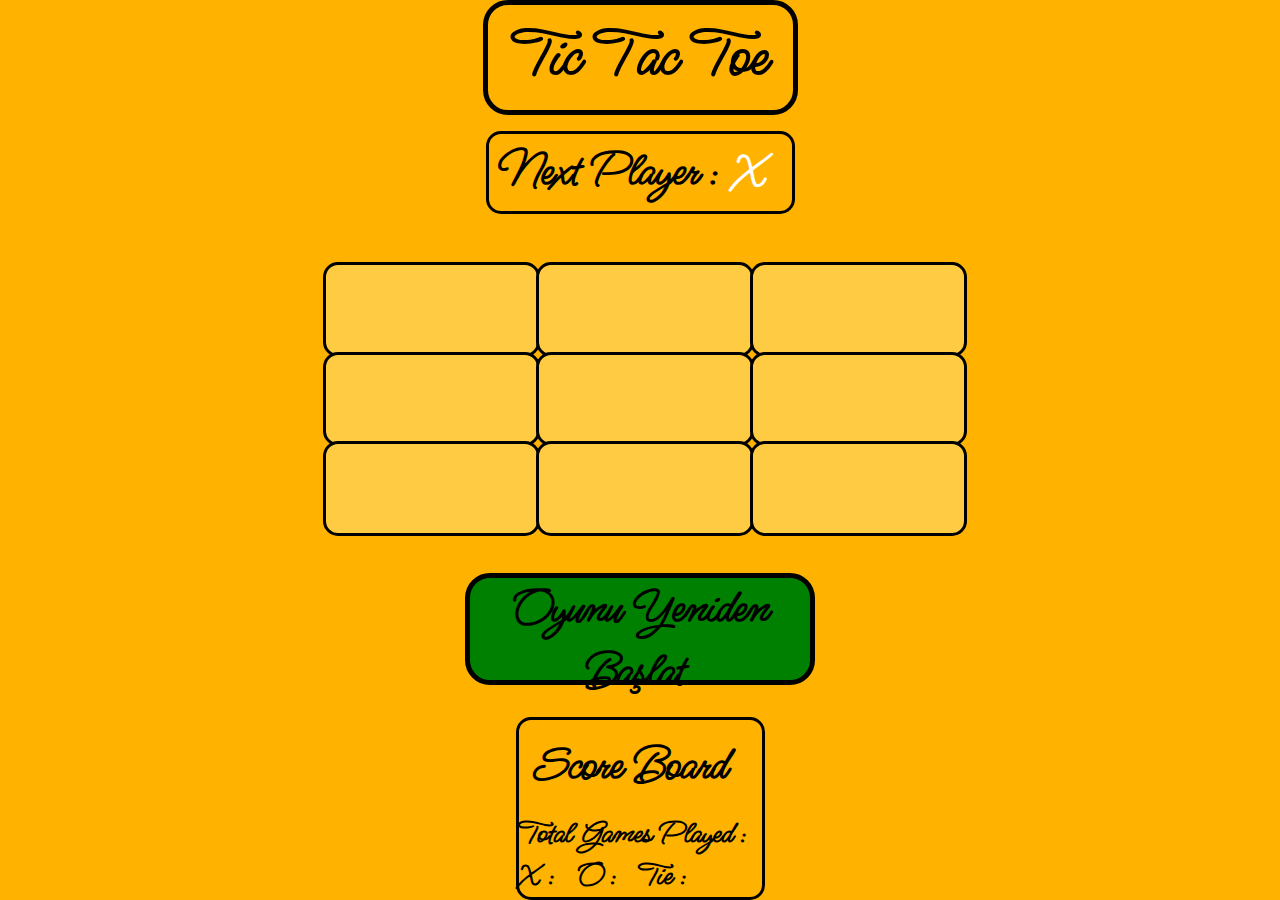
==== ttt.html @ f7eaafa1 "first commit" ====
<!DOCTYPE html>
<html lang="en">
<head>
    <meta charset="UTF-8">
    <meta http-equiv="X-UA-Compatible" content="IE=edge">
    <meta name="viewport" content="width=device-width, initial-scale=1.0">
    <title>Tic Tac Toe</title>
    <link rel="stylesheet" href="/src/ttt.css">
</head>
<body>
    <p class="title">Tic Tac Toe</p>
    <div class="info-area">
        <p class="current-player">Next Player : <span class="current-player-value">X</span></p>
    </div>
    <div class="table-area">
        <div class="table"></div>
        <div class="table"></div>
        <div class="table"></div>
        <div class="table"></div>
        <div class="table"></div>
        <div class="table"></div>
        <div class="table"></div>
        <div class="table"></div>
        <div class="table"></div>
    </div>
    <div class="reset-button-area">
        <button class="reset-button">Oyunu Yeniden Başlat.</button>
    </div>
    <div class="score-board">
        <p class="score-board-title">Score Board</p>
        <p class="total-game">Total Games Played : <span class="total-game-value"></span></p>
        <p class="score-board-text">X : <span class="x-score"></span> O :  <span class="o-score"></span> Tie : <span class="tie-score"></span></p>
    </div>
    <script src="/js/ttt.js"></script>
</body>
</html>
---- src/ttt.css ----
/* Google Fonts */
@import url('https://fonts.googleapis.com/css2?family=Ms+Madi&display=swap');
/* font-family: 'Ms Madi', cursive; */
/* Reset Css */
*{
    margin: 0;
    padding: 0;
    border: 0;
    font-size: 100%;
    vertical-align: baseline;
    font-family: 'Ms Madi', cursive;
    font-weight: bold;
}
/* **************** */

body {
    background-color: #FFB200;
    height: 100vh;
    width: 100%;
    display: flex;
    flex-direction: column;
    align-items: center;
    justify-content: center;
}
span {
    margin-right: 15px;
}
.title {
    font-size: 4rem;
    border: 5px solid black;
    padding: 10px 25px 10px 25px;
    border-radius: 25px;
}
.current-player {
    font-size: 3rem;
    margin-top: 1rem;
    border: 3px solid black;
    padding: 7px 10px 7px 10px;
    border-radius: 15px;
}
.current-player-value{
    color: white;
    padding-left: 5px;
}
.table-area {
    width: 40rem;
    height: 40rem;
    display: grid;
    grid-template-columns: repeat(3, 1fr);
    grid-template-rows: repeat(3, 1fr);
    
    margin-top: 45px;
    margin-bottom: 45px;
}
.table {
    display: flex;
    align-items: center;
    justify-content: center;
    font-size: 4rem;
    width: 99%;
    height: 99%;
    border: 3px solid black;
    border-radius: 15px;
    background-color: #FFCB42;
    margin: 3px;
    transition: 0.5s all;
    color: #277BC0;

}
.table:hover {
    background-color: #FFF9CA;
    font-size: 5rem;
}
.score-board {
    height: 15rem;
    display: grid;
    align-items: center;
    justify-content: center;
    border: 3px solid black;
    border-radius: 15px ;
}
.score-board-title {
    font-size: 3rem;
    margin: 15px;
}
.total-game {
    font-size: 2rem;
}
.total-game span {
    color: white;
}
.score-board-text {
    font-size: 2rem;
}
.score-board-text span {
    color: white;
}
.reset-button {
    background-color: green;
    width: 350px;
    height: 7rem;
    margin-bottom: 2rem;
    font-size: 3rem;
    border: 5px solid black;
    border-radius: 25px;
}
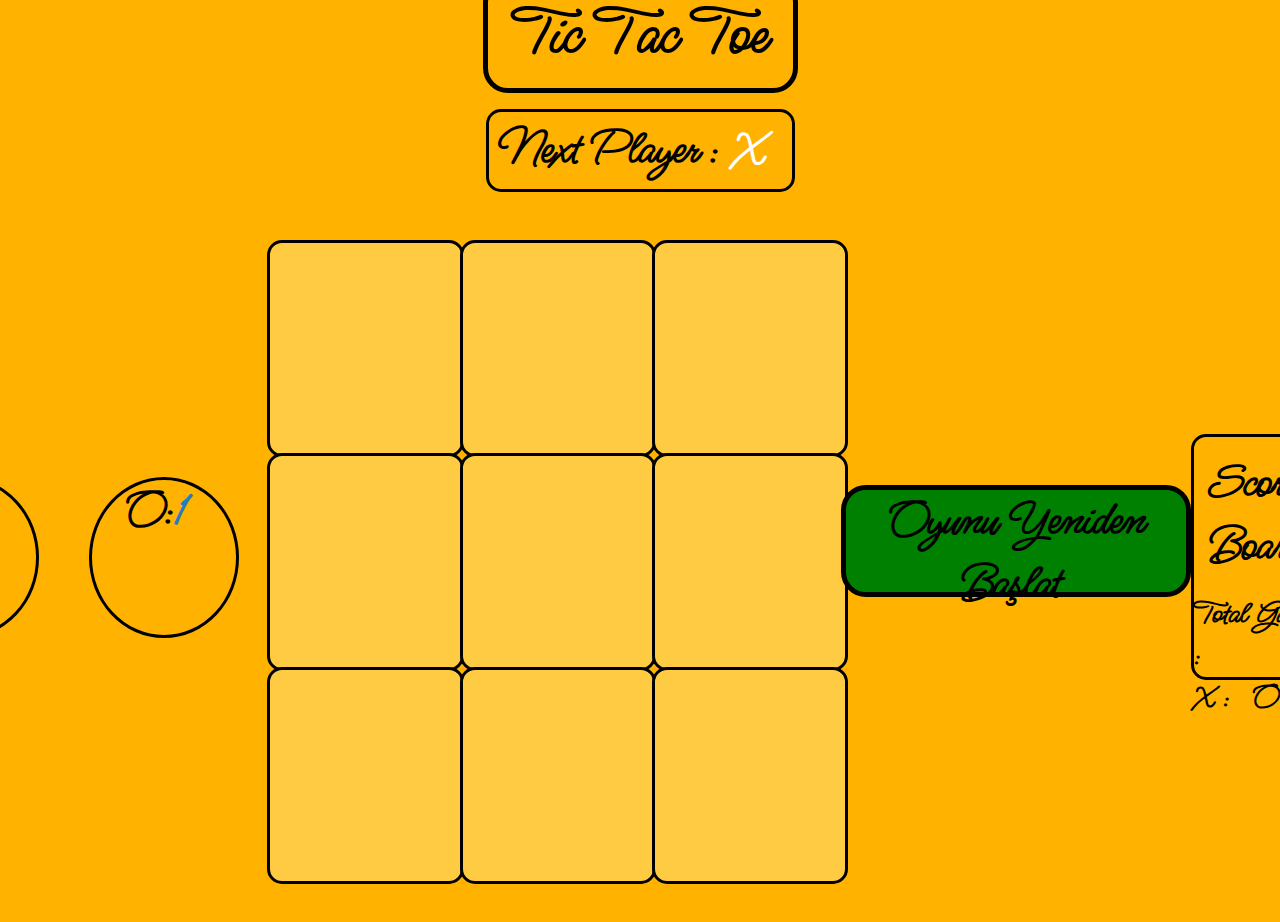
==== commit 6f06a4a5: "Timer Add" ====
--- a/ttt.html
+++ b/ttt.html
@@ -11,6 +11,10 @@
     <p class="title">Tic Tac Toe</p>
     <div class="info-area">
         <p class="current-player">Next Player : <span class="current-player-value">X</span></p>
+    </div>
+    <div class="timer-area">
+        <div class="timer-area-x">X:<span class="timer-area-x-text">1</span></div>
+        <div class="timer-area-o">O:<span class="timer-area-o-text">1</span</div>
     </div>
     <div class="table-area">
         <div class="table"></div>
--- a/src/ttt.css
+++ b/src/ttt.css
@@ -103,4 +103,25 @@
     font-size: 3rem;
     border: 5px solid black;
     border-radius: 25px;
+}
+.timer-area{
+    display: flex;
+    align-items: center;
+    justify-content: center;
+}
+.timer-area-x,
+.timer-area-o {
+    width: 10rem;
+    height: 155px;
+    margin: 25px;
+    border: 3px solid black;
+    border-radius: 50%;
+    text-align: center;
+    font-size: 3rem;
+    font-weight: bold;
+}
+.timer-area-x-text,
+.timer-area-o-text {
+    color: #277BC0;
+    font-weight: bold;
 }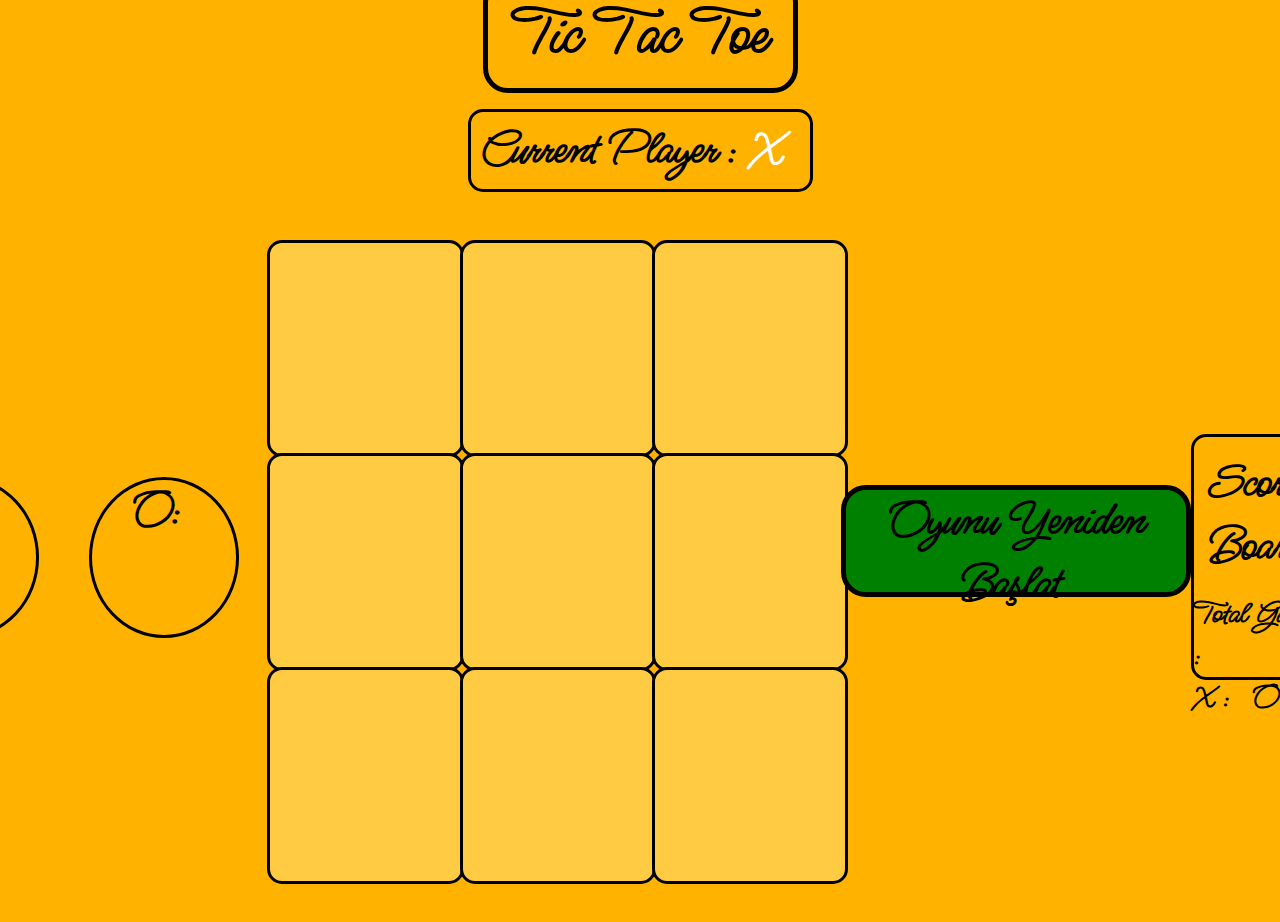
==== commit cff03839: "Tımer v1.1" ====
--- a/ttt.html
+++ b/ttt.html
@@ -10,11 +10,11 @@
 <body>
     <p class="title">Tic Tac Toe</p>
     <div class="info-area">
-        <p class="current-player">Next Player : <span class="current-player-value">X</span></p>
+        <p class="current-player">Current Player : <span class="current-player-value">X</span></p>
     </div>
     <div class="timer-area">
-        <div class="timer-area-x">X:<span class="timer-area-x-text">1</span></div>
-        <div class="timer-area-o">O:<span class="timer-area-o-text">1</span</div>
+        <div class="timer-area-x">X:<span class="timer-area-x-text"></span></div>
+        <div class="timer-area-o">O:<span class="timer-area-o-text"></span</div>
     </div>
     <div class="table-area">
         <div class="table"></div>
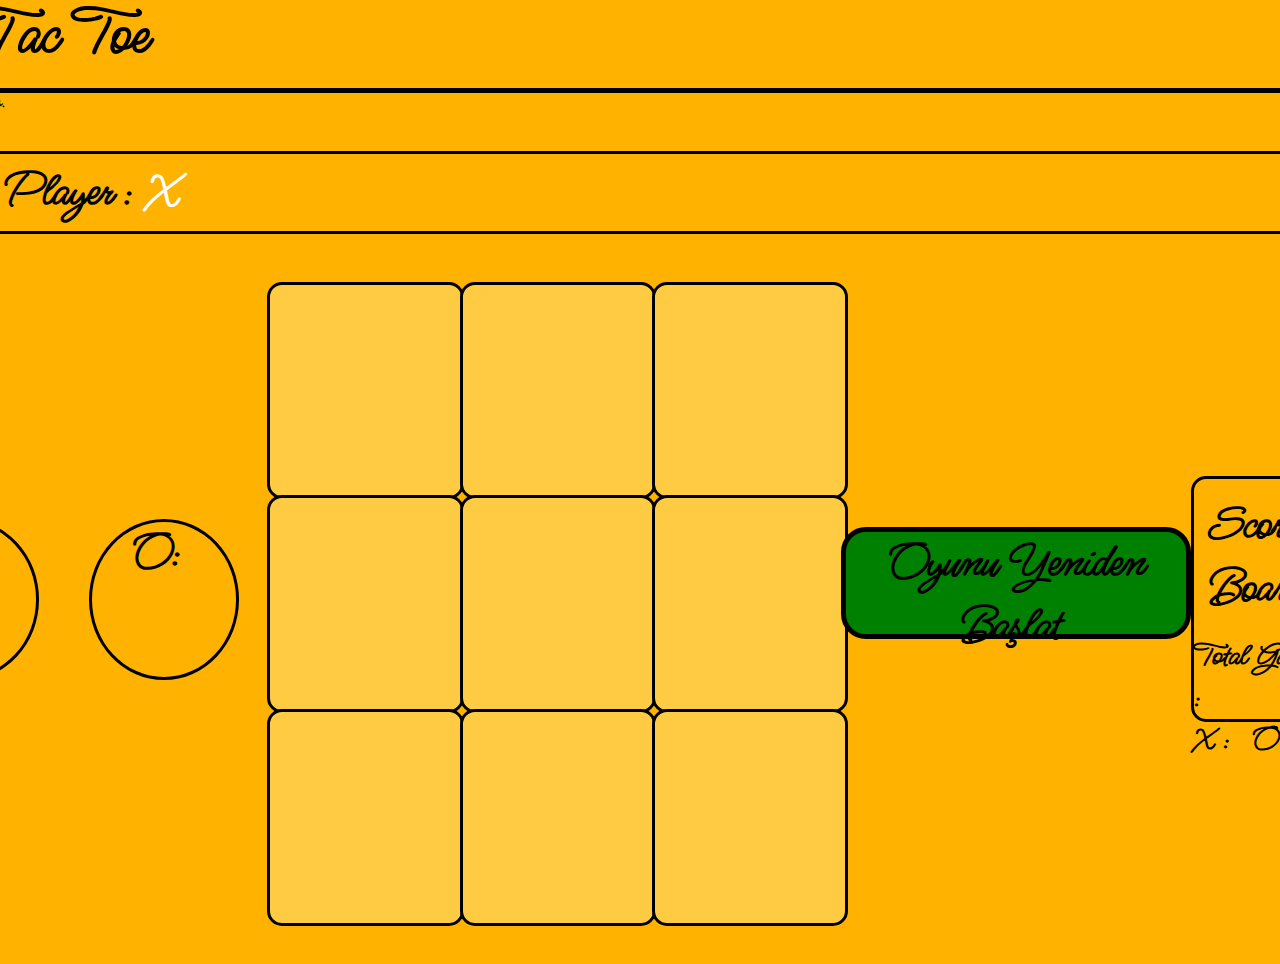
==== commit 1ad8502f: "Small Change the Code Base" ====
--- a/ttt.html
+++ b/ttt.html
@@ -6,9 +6,27 @@
     <meta name="viewport" content="width=device-width, initial-scale=1.0">
     <title>Tic Tac Toe</title>
     <link rel="stylesheet" href="/src/ttt.css">
+    <script src="https://code.jquery.com/jquery-3.5.1.min.js"></script>
 </head>
 <body>
+    <!-- Modal Area Start  -->
+    <div class="modal-area">
+        <div class="player-name-area">
+            <input type="text" placeholder="Player X" class="inputs input-player-X">
+            <input type="text" placeholder="Player O" class="inputs input-player-O">
+        </div>
+        <div class="game-start-button-area">
+            <button class="game-start-button">Start Game</button>
+        </div>
+    </div>  
+    <!-- Modal Area End  -->
+    <!-- Game Area Start  -->
+    <div class="game-area">
     <p class="title">Tic Tac Toe</p>
+    <p>Hazır olduğunda entera bas.</p>
+    <div class="open-modal-area">
+        <button class="open-modal-button">Settings</button>
+    </div>
     <div class="info-area">
         <p class="current-player">Current Player : <span class="current-player-value">X</span></p>
     </div>
@@ -35,6 +53,9 @@
         <p class="total-game">Total Games Played : <span class="total-game-value"></span></p>
         <p class="score-board-text">X : <span class="x-score"></span> O :  <span class="o-score"></span> Tie : <span class="tie-score"></span></p>
     </div>
+</div>
+ <!-- Game Area End  -->
+
     <script src="/js/ttt.js"></script>
 </body>
 </html>